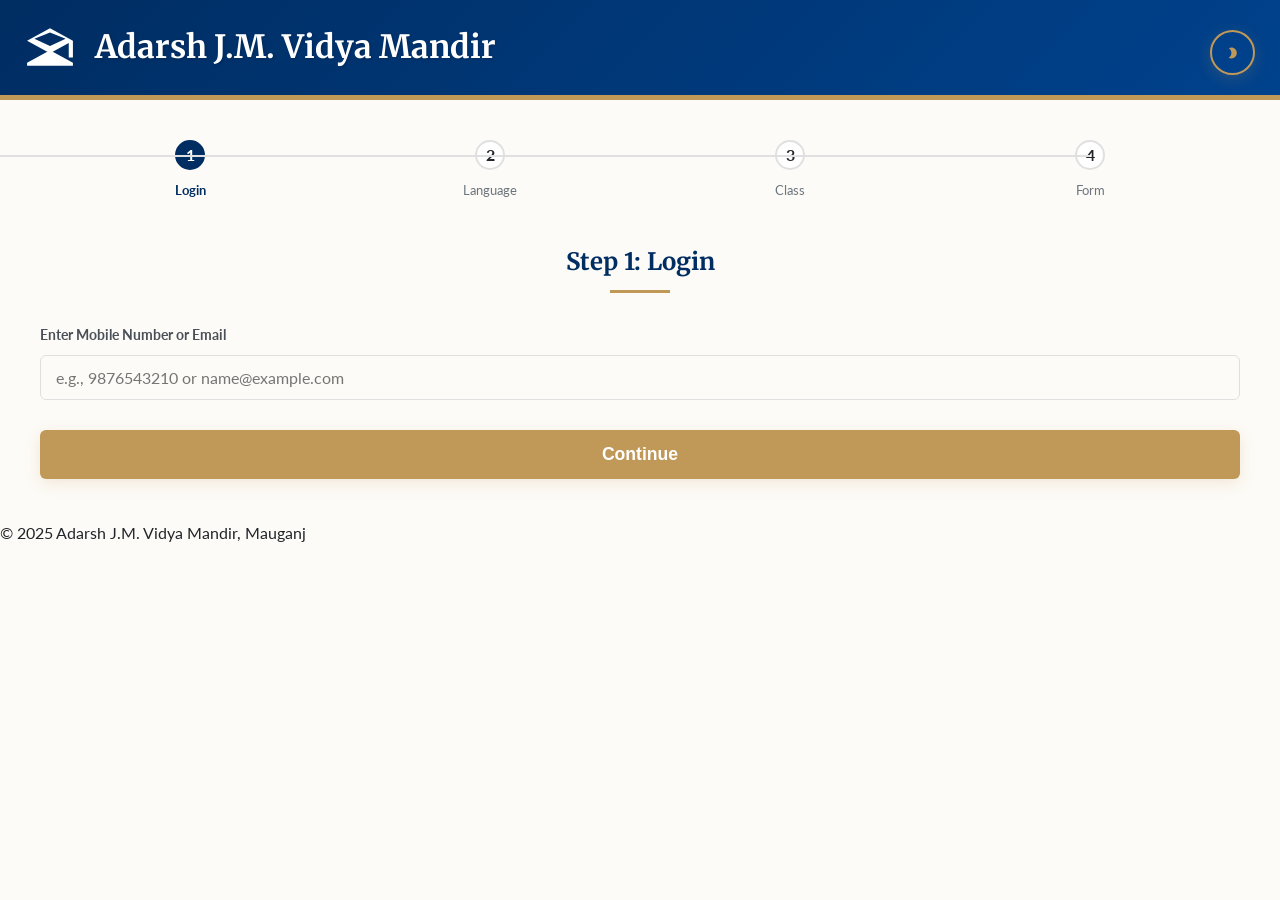
==== index.html @ 3e7e717d "My frontend files" ====
<!DOCTYPE html>
<html lang="en">
<head>
    <meta charset="UTF-8">
    <meta name="viewport" content="width=device-width, initial-scale=1.0">
    <title>Admission Form - Adarsh J.M. Vidya Mandir</title>
    <link rel="stylesheet" href="style.css">
</head>
<body>

    <header>
        <div class="header-title">
            <svg id="school-logo" viewBox="0 0 24 24" fill="currentColor"><path d="M12 3L1 9l11 6 9-4.91V17h2V9L12 3zm0 8.47L4.5 8 12 5l7.5 3L12 11.47zM12 13.5l-11 6V21h22v-1.5l-11-6z"></path></svg>
            <h1 data-translate-key="schoolName">Adarsh J.M. Vidya Mandir</h1>
        </div>
        <button id="theme-toggle" title="Toggle Theme">
            <svg class="icon-moon" xmlns="http://www.w3.org/2000/svg" viewBox="0 0 24 24"><path d="M10 2c-1.82 0-3.53.5-5 1.35C7.99 5.08 10 8.3 10 12s-2.01 6.92-5 8.65C6.47 21.5 8.18 22 10 22c5.52 0 10-4.48 10-10S15.52 2 10 2z"/></svg>
            <svg class="icon-sun" xmlns="http://www.w3.org/2000/svg" viewBox="0 0 24 24"><path d="M12 7c-2.76 0-5 2.24-5 5s2.24 5 5 5 5-2.24 5-5-2.24-5-5-5zm0-5C6.48 2 2 6.48 2 12s4.48 10 10 10 10-4.48 10-10S17.52 2 12 2zm0 18c-4.41 0-8-3.59-8-8s3.59-8 8-8 8 3.59 8 8-3.59 8-8 8z"/></svg>
        </button>
    </header>

    <div class="form-container">
        <div id="progress-bar">
            <div id="progress-line"></div>
            <div class="step-item" data-step="1"><div class="step-circle">1</div><div class="step-label" data-translate-key="progressLogin">Login</div></div>
            <div class="step-item" data-step="2"><div class="step-circle">2</div><div class="step-label" data-translate-key="progressLang">Language</div></div>
            <div class="step-item" data-step="3"><div class="step-circle">3</div><div class="step-label" data-translate-key="progressClass">Class</div></div>
            <div class="step-item" data-step="4"><div class="step-circle">4</div><div class="step-label" data-translate-key="progressForm">Form</div></div>
        </div>

        <div id="login-step" class="step">
            <h2 data-translate-key="loginStepTitle">Step 1: Login</h2>
            <div class="form-group">
                <label for="login-input" data-translate-key="loginStepLabel">Enter Mobile Number or Email</label>
                <input type="text" id="login-input" data-translate-key="loginPlaceholder" placeholder="e.g., 9876543210 or name@example.com">
                <div class="error-message" id="login-error"></div>
            </div>
            <button id="login-btn" data-translate-key="continueBtn">Continue</button>
        </div>

        <div id="language-step" class="step hidden">
            <h2 data-translate-key="langStepTitle">Step 2: Choose Language</h2>
            <div class="lang-btn-group button-group">
                <button id="lang-en-btn">English</button>
                <button id="lang-hi-btn">हिन्दी</button>
            </div>
            <div class="button-group">
                 <button type="button" class="back-btn" data-step="1" data-translate-key="backBtn">Back</button>
            </div>
        </div>

        <div id="class-step" class="step hidden">
            <h2 data-translate-key="classStepTitle">Step 3: Select Class</h2>
            <div class="form-group">
                <label for="class-select" data-translate-key="classStepLabel">Choose Admission Class</label>
                <select id="class-select">
                    <option value="" data-translate-key="selectClassOption">-- Select a Class --</option>
                    <option value="kg1">KG-1</option> <option value="kg2">KG-2</option>
                    <option value="1">Class 1</option> <option value="2">Class 2</option> <option value="3">Class 3</option>
                    <option value="4">Class 4</option> <option value="5">Class 5</option> <option value="6">Class 6</option>
                    <option value="7">Class 7</option> <option value="8">Class 8</option>
                </select>
                 <div class="error-message" id="class-error"></div>
            </div>
            <div class="button-group">
                <button type="button" class="back-btn" data-step="2" data-translate-key="backBtn">Back</button>
                <button id="class-btn" data-translate-key="nextBtn">Next</button>
            </div>
        </div>

        <div id="form-step" class="step hidden">
            <form id="admissionForm">
                <h2 data-translate-key="formStepTitle">Step 4: Admission Form</h2>
                <h4 id="selected-class-display"></h4>
                
                <fieldset><legend data-translate-key="studentDetailsLegend">Student Details</legend>
                    <div class="name-photo-container">
                        <div class="name-fields">
                            <div class="form-group"><label for="firstName" data-translate-key="firstNameLabel">First Name</label><input type="text" id="firstName"></div>
                            <div class="form-group"><label for="lastName" data-translate-key="lastNameLabel">Last Name</label><input type="text" id="lastName"></div>
                        </div>
                        <div class="photo-field hidden" id="photo-upload-field">
                             <div id="photo-preview" class="photo-preview" data-translate-key="photoPreviewText">Photo</div>
                            <label for="studentPhoto" data-translate-key="studentPhotoLabel">Passport Size Photo</label>
                            <input type="file" id="studentPhoto" accept="image/*" style="padding: 5px;">
                        </div>
                    </div>
                    <div class="form-group">
                        <label for="dob" data-translate-key="dobLabel">Date of Birth</label>
                        <input type="date" id="dob" style="padding: 11px;">
                    </div>
                    <div class="form-group"><label for="studentAadhar" data-translate-key="studentAadharLabel">Student's Aadhar Number</label><input type="text" id="studentAadhar" pattern="\d{12}"></div>
                </fieldset>
                <fieldset><legend data-translate-key="parentDetailsLegend">Parent Details</legend>
                     <div class="form-group"><label for="fatherName" data-translate-key="fatherNameLabel">Father's Name</label><input type="text" id="fatherName"></div>
                    <div class="form-group"><label for="fatherAadhar" data-translate-key="fatherAadharLabel">Father's Aadhar Number</label><input type="text" id="fatherAadhar" pattern="\d{12}"></div>
                    <div class="form-group"><label for="motherName" data-translate-key="motherNameLabel">Mother's Name</label><input type="text" id="motherName"></div>
                    <div class="form-group"><label for="motherAadhar" data-translate-key="motherAadharLabel">Mother's Aadhar Number</label><input type="text" id="motherAadhar" pattern="\d{12}"></div>
                </fieldset>
                <div id="primary-fields" class="hidden">
                    <fieldset><legend data-translate-key="additionalInfoLegend">Additional Information</legend>
                        <div class="form-group"><label for="fatherPan" data-translate-key="fatherPanLabel">Father's PAN Card Number</label><input type="text" id="fatherPan" pattern="[A-Z]{5}[0-9]{4}[A-Z]{1}"></div>
                         <div class="form-group"><label for="district" data-translate-key="districtLabel">District</label><input type="text" id="district"></div>
                        <div class="form-group"><label for="pincode" data-translate-key="pincodeLabel">Pin Code</label><input type="text" id="pincode" pattern="\d{6}"></div>
                    </fieldset>
                </div>
                 <fieldset><legend data-translate-key="contactDetailsLegend">Contact Details</legend>
                    <div class="form-group"><label for="address" data-translate-key="addressLabel">Full Address</label><textarea id="address" rows="3"></textarea></div>
                </fieldset>
                <div class="button-group">
                    <button type="button" class="back-btn" data-step="3" data-translate-key="backBtn">Back</button>
                    <button type="submit" data-translate-key="submitBtn">Submit Application</button>
                </div>
            </form>
        </div>
        
        <div id="success-step" class="step hidden">
            <div id="success-message">
                <svg xmlns="http://www.w3.org/2000/svg" viewBox="0 0 24 24" fill="currentColor"><path d="M12 2C6.48 2 2 6.48 2 12s4.48 10 10 10 10-4.48 10-10S17.52 2 12 2zm-2 15l-5-5 1.41-1.41L10 14.17l7.59-7.59L19 8l-9 9z"/></svg>
                <h2 data-translate-key="successTitle">Thank You!</h2>
                <p data-translate-key="successText">Your admission form has been submitted successfully. We will contact you shortly.</p>
                <button id="start-again-btn" data-translate-key="startAgainBtn">Start New Application</button>
            </div>
        </div>
    </div>

    <footer><p>&copy; 2025 Adarsh J.M. Vidya Mandir, Mauganj</p></footer>

    <script src="script.js"></script>
</body>
</html>
---- style.css ----
/* --- Font Imports --- */
@import url('https://fonts.googleapis.com/css2?family=Merriweather:wght@700&family=Lato:wght@400;700&display=swap');

/* --- Global Variables (Light Theme) --- */
:root {
    --primary-color: #002D62; /* Prussian Blue */
    --secondary-color: #C09858; /* Antique Gold */
    --bg-color: #FDFBF7; /* Alabaster White */
    --container-bg: #ffffff;
    --text-color: #212529; /* Softer Black */
    --border-color: #e0e0e0;
    --danger-color: #c81e1e;
    --header-text-color: #ffffff;
    --label-color: #495057;
}

/* --- Dark Theme Variables --- */
body.dark-mode {
    --primary-color: #61a5c2; /* Lighter Blue for Dark Mode */
    --secondary-color: #C09858; /* Gold remains vibrant */
    --bg-color: #0A192F; /* Dark Navy */
    --container-bg: #172A45; /* Lighter Navy */
    --text-color: #CCD6F6;
    --border-color: #2c4a6e;
    --header-text-color: #ffffff;
    --label-color: #8892b0;
}

* { margin: 0; padding: 0; box-sizing: border-box; }

body {
    font-family: 'Lato', sans-serif;
    background-color: var(--bg-color);
    color: var(--text-color);
    line-height: 1.7;
    transition: background-color 0.3s, color 0.3s;
}

/* --- Main Layout --- */
.container {
    max-width: 850px;
    margin: 40px auto;
    background-color: var(--container-bg);
    border-radius: 12px;
    box-shadow: 0 10px 40px rgba(0, 0, 0, 0.07);
    overflow: hidden;
    border: 1px solid var(--border-color);
    transition: background-color 0.3s, border-color 0.3s;
}

header {
    background: linear-gradient(135deg, #002D62, #00428d);
    color: var(--header-text-color);
    padding: 20px 25px;
    display: flex;
    align-items: center;
    justify-content: space-between;
    border-bottom: 5px solid var(--secondary-color);
}

.header-title { display: flex; align-items: center; gap: 20px; }
#school-logo { width: 50px; height: 50px; }
header h1 {
    font-family: 'Merriweather', serif;
    font-size: 2rem;
    text-shadow: 1px 1px 3px rgba(0,0,0,0.2);
}

.form-container { padding: 40px; }

.hidden { display: none; }
.step { animation: fadeIn 0.6s ease-in-out; }
@keyframes fadeIn { from { opacity: 0; transform: translateY(10px); } to { opacity: 1; transform: translateY(0); } }

/* --- Theme Toggle Button --- */
#theme-toggle {
    background: none; border: 2px solid var(--secondary-color);
    width: 45px; height: 45px; border-radius: 50%;
    cursor: pointer; display: flex; align-items: center; justify-content: center;
    transition: background-color 0.3s, transform 0.3s;
}
#theme-toggle:hover { background-color: rgba(255, 255, 255, 0.1); transform: scale(1.1) rotate(15deg); }
#theme-toggle svg { width: 24px; height: 24px; fill: var(--secondary-color); }
.icon-sun { display: none; }
body.dark-mode .icon-sun { display: block; }
body.dark-mode .icon-moon { display: none; }

/* --- Progress Bar --- */
#progress-bar { display: flex; justify-content: space-between; margin-bottom: 40px; position: relative; }
#progress-bar .step-item { text-align: center; width: 25%; position: relative; }
#progress-bar .step-circle {
    width: 30px; height: 30px; background: var(--container-bg); border: 2px solid var(--border-color);
    border-radius: 50%; margin: 0 auto 10px; font-weight: 700;
    display: flex; align-items: center; justify-content: center;
    transition: all 0.4s; z-index: 1;
}
#progress-bar .step-label { font-size: 0.8rem; color: #6c757d; transition: color 0.4s; }
#progress-bar .step-item::before {
    content: ''; position: absolute; top: 15px; left: -50%; width: 100%; height: 2px;
    background: var(--border-color);
}
#progress-bar .step-item:first-child::before { display: none; }
#progress-line {
    position: absolute; top: 15px; left: 0; height: 2px;
    background: var(--primary-color); width: 0;
    transition: width 0.4s ease-in-out;
}
#progress-bar .step-item.active .step-circle {
    background: var(--primary-color); border-color: var(--primary-color);
    color: var(--header-text-color);
}
#progress-bar .step-item.active .step-label { color: var(--primary-color); font-weight: 700; }

/* --- Form Elements --- */
h2 {
    font-family: 'Merriweather', serif; text-align: center; margin-bottom: 30px;
    color: var(--primary-color); position: relative; padding-bottom: 10px;
}
h2::after {
    content: ''; position: absolute; bottom: 0; left: 50%; transform: translateX(-50%);
    width: 60px; height: 3px; background-color: var(--secondary-color);
}

#selected-class-display {
    text-align: left; color: var(--primary-color); font-size: 1.1rem; font-weight: 700;
    margin-bottom: 20px; border-left: 4px solid var(--secondary-color); padding-left: 15px;
}

fieldset {
    border: 2px solid var(--primary-color);
    border-radius: 8px;
    padding: 25px;
    margin-bottom: 25px;
}
legend {
    font-family: 'Merriweather', serif; font-weight: 700; color: var(--primary-color);
    padding: 0 15px; font-size: 1.2rem;
}

.form-group { margin-bottom: 20px; position: relative; }
label { display: block; margin-bottom: 8px; font-weight: 700; font-size: 0.9rem; color: var(--label-color); }
input, select, textarea {
    width: 100%; padding: 12px 15px; border: 1px solid var(--border-color); border-radius: 6px;
    font-size: 1rem; font-family: 'Lato', sans-serif; transition: border-color 0.3s, box-shadow 0.3s;
    background-color: var(--bg-color); color: var(--text-color);
}
input:focus, select:focus, textarea:focus {
    outline: none; border-color: var(--primary-color); box-shadow: 0 0 8px rgba(0, 45, 98, 0.1);
}
.error-message { color: var(--danger-color); font-size: 0.8rem; margin-top: 5px; display: none; }

/* --- Buttons --- */
.button-group { display: flex; gap: 15px; justify-content: space-between; }
button {
    width: 100%; padding: 14px; background-color: var(--secondary-color); color: var(--header-text-color);
    border: none; border-radius: 6px; font-size: 1.1rem; font-weight: 700;
    cursor: pointer; transition: all 0.3s; margin-top: 10px;
    box-shadow: 0 4px 15px rgba(192, 152, 88, 0.2);
}
button:hover { background-color: #a9844c; transform: translateY(-2px); box-shadow: 0 6px 20px rgba(192, 152, 88, 0.3); }
button.back-btn { background-color: #6c757d; box-shadow: 0 4px 15px rgba(108, 117, 125, 0.2); }
button.back-btn:hover { background-color: #5a6268; }

/* --- Photo Upload --- */
.name-photo-container { display: flex; align-items: flex-start; gap: 25px; }
.name-fields { flex-grow: 1; }
.photo-field { flex-shrink: 0; width: 160px; text-align: center; }
.photo-preview {
    width: 140px; height: 140px; border: 2px dashed var(--border-color); border-radius: 50%;
    margin: 0 auto 10px; background-color: var(--bg-color); display: flex; align-items: center; justify-content: center;
    font-size: 14px; color: #888; background-size: cover; background-position: center;
    transition: border-color 0.3s;
}
.photo-field:hover .photo-preview { border-color: var(--secondary-color); }

/* --- Success Screen --- */
#success-message { text-align: center; }
#success-message svg { width: 80px; height: 80px; margin-bottom: 20px; color: var(--primary-color); }

/* --- Responsive Design --- */
@media (max-width: 600px) {
    .container { margin: 20px; padding: 20px; }
    .name-photo-container { flex-direction: column; }
    .photo-field { width: 100%; margin-top: 15px; }
    header { flex-direction: column; gap: 15px; }
    header h1 { font-size: 1.5rem; }
    .button-group { flex-direction: column; }
}
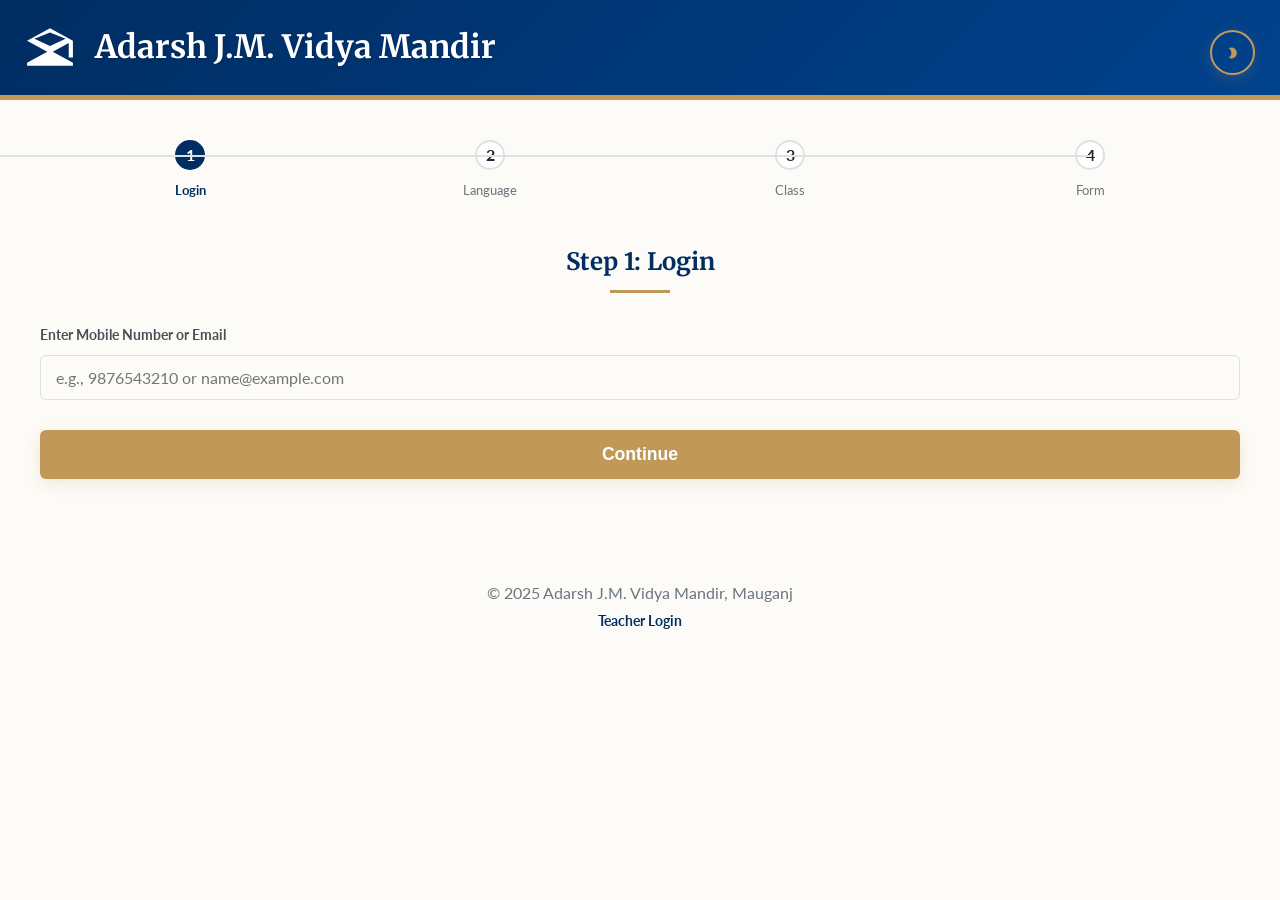
==== commit 4c71405f: "Add files via upload" ====
--- a/index.html
+++ b/index.html
@@ -1,131 +1,140 @@
-<!DOCTYPE html>
-<html lang="en">
-<head>
-    <meta charset="UTF-8">
-    <meta name="viewport" content="width=device-width, initial-scale=1.0">
-    <title>Admission Form - Adarsh J.M. Vidya Mandir</title>
-    <link rel="stylesheet" href="style.css">
-</head>
-<body>
-
-    <header>
-        <div class="header-title">
-            <svg id="school-logo" viewBox="0 0 24 24" fill="currentColor"><path d="M12 3L1 9l11 6 9-4.91V17h2V9L12 3zm0 8.47L4.5 8 12 5l7.5 3L12 11.47zM12 13.5l-11 6V21h22v-1.5l-11-6z"></path></svg>
-            <h1 data-translate-key="schoolName">Adarsh J.M. Vidya Mandir</h1>
-        </div>
-        <button id="theme-toggle" title="Toggle Theme">
-            <svg class="icon-moon" xmlns="http://www.w3.org/2000/svg" viewBox="0 0 24 24"><path d="M10 2c-1.82 0-3.53.5-5 1.35C7.99 5.08 10 8.3 10 12s-2.01 6.92-5 8.65C6.47 21.5 8.18 22 10 22c5.52 0 10-4.48 10-10S15.52 2 10 2z"/></svg>
-            <svg class="icon-sun" xmlns="http://www.w3.org/2000/svg" viewBox="0 0 24 24"><path d="M12 7c-2.76 0-5 2.24-5 5s2.24 5 5 5 5-2.24 5-5-2.24-5-5-5zm0-5C6.48 2 2 6.48 2 12s4.48 10 10 10 10-4.48 10-10S17.52 2 12 2zm0 18c-4.41 0-8-3.59-8-8s3.59-8 8-8 8 3.59 8 8-3.59 8-8 8z"/></svg>
-        </button>
-    </header>
-
-    <div class="form-container">
-        <div id="progress-bar">
-            <div id="progress-line"></div>
-            <div class="step-item" data-step="1"><div class="step-circle">1</div><div class="step-label" data-translate-key="progressLogin">Login</div></div>
-            <div class="step-item" data-step="2"><div class="step-circle">2</div><div class="step-label" data-translate-key="progressLang">Language</div></div>
-            <div class="step-item" data-step="3"><div class="step-circle">3</div><div class="step-label" data-translate-key="progressClass">Class</div></div>
-            <div class="step-item" data-step="4"><div class="step-circle">4</div><div class="step-label" data-translate-key="progressForm">Form</div></div>
-        </div>
-
-        <div id="login-step" class="step">
-            <h2 data-translate-key="loginStepTitle">Step 1: Login</h2>
-            <div class="form-group">
-                <label for="login-input" data-translate-key="loginStepLabel">Enter Mobile Number or Email</label>
-                <input type="text" id="login-input" data-translate-key="loginPlaceholder" placeholder="e.g., 9876543210 or name@example.com">
-                <div class="error-message" id="login-error"></div>
-            </div>
-            <button id="login-btn" data-translate-key="continueBtn">Continue</button>
-        </div>
-
-        <div id="language-step" class="step hidden">
-            <h2 data-translate-key="langStepTitle">Step 2: Choose Language</h2>
-            <div class="lang-btn-group button-group">
-                <button id="lang-en-btn">English</button>
-                <button id="lang-hi-btn">हिन्दी</button>
-            </div>
-            <div class="button-group">
-                 <button type="button" class="back-btn" data-step="1" data-translate-key="backBtn">Back</button>
-            </div>
-        </div>
-
-        <div id="class-step" class="step hidden">
-            <h2 data-translate-key="classStepTitle">Step 3: Select Class</h2>
-            <div class="form-group">
-                <label for="class-select" data-translate-key="classStepLabel">Choose Admission Class</label>
-                <select id="class-select">
-                    <option value="" data-translate-key="selectClassOption">-- Select a Class --</option>
-                    <option value="kg1">KG-1</option> <option value="kg2">KG-2</option>
-                    <option value="1">Class 1</option> <option value="2">Class 2</option> <option value="3">Class 3</option>
-                    <option value="4">Class 4</option> <option value="5">Class 5</option> <option value="6">Class 6</option>
-                    <option value="7">Class 7</option> <option value="8">Class 8</option>
-                </select>
-                 <div class="error-message" id="class-error"></div>
-            </div>
-            <div class="button-group">
-                <button type="button" class="back-btn" data-step="2" data-translate-key="backBtn">Back</button>
-                <button id="class-btn" data-translate-key="nextBtn">Next</button>
-            </div>
-        </div>
-
-        <div id="form-step" class="step hidden">
-            <form id="admissionForm">
-                <h2 data-translate-key="formStepTitle">Step 4: Admission Form</h2>
-                <h4 id="selected-class-display"></h4>
-                
-                <fieldset><legend data-translate-key="studentDetailsLegend">Student Details</legend>
-                    <div class="name-photo-container">
-                        <div class="name-fields">
-                            <div class="form-group"><label for="firstName" data-translate-key="firstNameLabel">First Name</label><input type="text" id="firstName"></div>
-                            <div class="form-group"><label for="lastName" data-translate-key="lastNameLabel">Last Name</label><input type="text" id="lastName"></div>
-                        </div>
-                        <div class="photo-field hidden" id="photo-upload-field">
-                             <div id="photo-preview" class="photo-preview" data-translate-key="photoPreviewText">Photo</div>
-                            <label for="studentPhoto" data-translate-key="studentPhotoLabel">Passport Size Photo</label>
-                            <input type="file" id="studentPhoto" accept="image/*" style="padding: 5px;">
-                        </div>
-                    </div>
-                    <div class="form-group">
-                        <label for="dob" data-translate-key="dobLabel">Date of Birth</label>
-                        <input type="date" id="dob" style="padding: 11px;">
-                    </div>
-                    <div class="form-group"><label for="studentAadhar" data-translate-key="studentAadharLabel">Student's Aadhar Number</label><input type="text" id="studentAadhar" pattern="\d{12}"></div>
-                </fieldset>
-                <fieldset><legend data-translate-key="parentDetailsLegend">Parent Details</legend>
-                     <div class="form-group"><label for="fatherName" data-translate-key="fatherNameLabel">Father's Name</label><input type="text" id="fatherName"></div>
-                    <div class="form-group"><label for="fatherAadhar" data-translate-key="fatherAadharLabel">Father's Aadhar Number</label><input type="text" id="fatherAadhar" pattern="\d{12}"></div>
-                    <div class="form-group"><label for="motherName" data-translate-key="motherNameLabel">Mother's Name</label><input type="text" id="motherName"></div>
-                    <div class="form-group"><label for="motherAadhar" data-translate-key="motherAadharLabel">Mother's Aadhar Number</label><input type="text" id="motherAadhar" pattern="\d{12}"></div>
-                </fieldset>
-                <div id="primary-fields" class="hidden">
-                    <fieldset><legend data-translate-key="additionalInfoLegend">Additional Information</legend>
-                        <div class="form-group"><label for="fatherPan" data-translate-key="fatherPanLabel">Father's PAN Card Number</label><input type="text" id="fatherPan" pattern="[A-Z]{5}[0-9]{4}[A-Z]{1}"></div>
-                         <div class="form-group"><label for="district" data-translate-key="districtLabel">District</label><input type="text" id="district"></div>
-                        <div class="form-group"><label for="pincode" data-translate-key="pincodeLabel">Pin Code</label><input type="text" id="pincode" pattern="\d{6}"></div>
-                    </fieldset>
-                </div>
-                 <fieldset><legend data-translate-key="contactDetailsLegend">Contact Details</legend>
-                    <div class="form-group"><label for="address" data-translate-key="addressLabel">Full Address</label><textarea id="address" rows="3"></textarea></div>
-                </fieldset>
-                <div class="button-group">
-                    <button type="button" class="back-btn" data-step="3" data-translate-key="backBtn">Back</button>
-                    <button type="submit" data-translate-key="submitBtn">Submit Application</button>
-                </div>
-            </form>
-        </div>
-        
-        <div id="success-step" class="step hidden">
-            <div id="success-message">
-                <svg xmlns="http://www.w3.org/2000/svg" viewBox="0 0 24 24" fill="currentColor"><path d="M12 2C6.48 2 2 6.48 2 12s4.48 10 10 10 10-4.48 10-10S17.52 2 12 2zm-2 15l-5-5 1.41-1.41L10 14.17l7.59-7.59L19 8l-9 9z"/></svg>
-                <h2 data-translate-key="successTitle">Thank You!</h2>
-                <p data-translate-key="successText">Your admission form has been submitted successfully. We will contact you shortly.</p>
-                <button id="start-again-btn" data-translate-key="startAgainBtn">Start New Application</button>
-            </div>
-        </div>
-    </div>
-
-    <footer><p>&copy; 2025 Adarsh J.M. Vidya Mandir, Mauganj</p></footer>
-
-    <script src="script.js"></script>
-</body>
+<!DOCTYPE html>
+<html lang="en">
+<head>
+    <meta charset="UTF-8">
+    <meta name="viewport" content="width=device-width, initial-scale=1.0">
+    <title>Admission Form - Adarsh J.M. Vidya Mandir School Dubgawan Mauganj</title>
+    <meta name="description" content="Online Admission Form for Adarsh J.M. Vidya Mandir School, Dubgawan, Mauganj. Apply online for KG-1 to Class 8.">
+    <link rel="stylesheet" href="style.css">
+    <meta name="google-site-verification" content="LkA28irfg_PjWix5waks0YW6OzBGuHk0GLg851EsPlE" />
+</head>
+<body>
+
+    <header>
+        <div class="header-title">
+            <svg id="school-logo" viewBox="0 0 24 24" fill="currentColor"><path d="M12 3L1 9l11 6 9-4.91V17h2V9L12 3zm0 8.47L4.5 8 12 5l7.5 3L12 11.47zM12 13.5l-11 6V21h22v-1.5l-11-6z"></path></svg>
+            <h1 data-translate-key="schoolName">Adarsh J.M. Vidya Mandir</h1>
+        </div>
+        <button id="theme-toggle" title="Toggle Theme">
+            <svg class="icon-moon" xmlns="http://www.w3.org/2000/svg" viewBox="0 0 24 24"><path d="M10 2c-1.82 0-3.53.5-5 1.35C7.99 5.08 10 8.3 10 12s-2.01 6.92-5 8.65C6.47 21.5 8.18 22 10 22c5.52 0 10-4.48 10-10S15.52 2 10 2z"/></svg>
+            <svg class="icon-sun" xmlns="http://www.w3.org/2000/svg" viewBox="0 0 24 24"><path d="M12 7c-2.76 0-5 2.24-5 5s2.24 5 5 5 5-2.24 5-5-2.24-5-5-5zm0-5C6.48 2 2 6.48 2 12s4.48 10 10 10 10-4.48 10-10S17.52 2 12 2zm0 18c-4.41 0-8-3.59-8-8s3.59-8 8-8 8 3.59 8 8-3.59 8-8 8z"/></svg>
+        </button>
+    </header>
+
+    <div class="form-container">
+        <div id="progress-bar">
+            <div id="progress-line"></div>
+            <div class="step-item" data-step="1"><div class="step-circle">1</div><div class="step-label" data-translate-key="progressLogin">Login</div></div>
+            <div class="step-item" data-step="2"><div class="step-circle">2</div><div class="step-label" data-translate-key="progressLang">Language</div></div>
+            <div class="step-item" data-step="3"><div class="step-circle">3</div><div class="step-label" data-translate-key="progressClass">Class</div></div>
+            <div class="step-item" data-step="4"><div class="step-circle">4</div><div class="step-label" data-translate-key="progressForm">Form</div></div>
+        </div>
+
+        <div id="login-step" class="step">
+            <h2 data-translate-key="loginStepTitle">Step 1: Login</h2>
+            <div class="form-group">
+                <label for="login-input" data-translate-key="loginStepLabel">Enter Mobile Number or Email</label>
+                <input type="text" id="login-input" data-translate-key="loginPlaceholder" placeholder="e.g., 9876543210 or name@example.com">
+                <div class="error-message" id="login-error"></div>
+            </div>
+            <button id="login-btn" data-translate-key="continueBtn">Continue</button>
+        </div>
+
+        <div id="language-step" class="step hidden">
+            <h2 data-translate-key="langStepTitle">Step 2: Choose Language</h2>
+            <div class="lang-btn-group button-group">
+                <button id="lang-en-btn">English</button>
+                <button id="lang-hi-btn">हिन्दी</button>
+            </div>
+            <div class="button-group nav-group">
+                 <button type="button" class="back-btn" data-step="1" data-translate-key="backBtn">Back</button>
+            </div>
+        </div>
+
+        <div id="class-step" class="step hidden">
+            <h2 data-translate-key="classStepTitle">Step 3: Select Class</h2>
+            
+            <div class="form-group">
+                <label for="class-select" data-translate-key="classStepLabel">Choose Admission Class</label>
+                <select id="class-select">
+                    <option value="" data-translate-key="selectClassOption">-- Select a Class --</option>
+                    <option value="kg1">KG-1</option> <option value="kg2">KG-2</option>
+                    <option value="1">Class 1</option> <option value="2">Class 2</option> <option value="3">Class 3</option>
+                    <option value="4">Class 4</option> <option value="5">Class 5</option> <option value="6">Class 6</option>
+                    <option value="7">Class 7</option> <option value="8">Class 8</option>
+                </select>
+                 <div class="error-message" id="class-error"></div>
+            </div>
+
+            <div class="button-group nav-group">
+                <button type="button" class="back-btn" data-step="2" data-translate-key="backBtn">Back</button>
+                <button id="class-btn" data-translate-key="nextBtn">Next</button>
+            </div>
+        </div>
+
+        <div id="form-step" class="step hidden">
+            <form id="admissionForm">
+                <h2 data-translate-key="formStepTitle">Step 4: Admission Form</h2>
+                <h4 id="selected-class-display"></h4>
+                
+                <fieldset><legend data-translate-key="studentDetailsLegend">Student Details</legend>
+                    <div class="name-photo-container">
+                        <div class="name-fields">
+                            <div class="form-group"><label for="firstName" data-translate-key="firstNameLabel">First Name</label><input type="text" id="firstName"></div>
+                            <div class="form-group"><label for="lastName" data-translate-key="lastNameLabel">Last Name</label><input type="text" id="lastName"></div>
+                        </div>
+                        <div class="photo-field hidden" id="photo-upload-field">
+                             <div id="photo-preview" class="photo-preview" data-translate-key="photoPreviewText">Photo</div>
+                            <label for="studentPhoto" data-translate-key="studentPhotoLabel">Passport Size Photo</label>
+                            <input type="file" id="studentPhoto" accept="image/*" style="padding: 5px;">
+                        </div>
+                    </div>
+                    <div class="form-group">
+                        <label for="dob" data-translate-key="dobLabel">Date of Birth</label>
+                        <input type="date" id="dob" style="padding: 11px;">
+                    </div>
+                    <div class="form-group"><label for="studentAadhar" data-translate-key="studentAadharLabel">Student's Aadhar Number</label><input type="text" id="studentAadhar" pattern="\d{12}"></div>
+                </fieldset>
+                <fieldset><legend data-translate-key="parentDetailsLegend">Parent Details</legend>
+                     <div class="form-group"><label for="fatherName" data-translate-key="fatherNameLabel">Father's Name</label><input type="text" id="fatherName"></div>
+                    <div class="form-group"><label for="fatherAadhar" data-translate-key="fatherAadharLabel">Father's Aadhar Number</label><input type="text" id="fatherAadhar" pattern="\d{12}"></div>
+                    <div class="form-group"><label for="motherName" data-translate-key="motherNameLabel">Mother's Name</label><input type="text" id="motherName"></div>
+                    <div class="form-group"><label for="motherAadhar" data-translate-key="motherAadharLabel">Mother's Aadhar Number</label><input type="text" id="motherAadhar" pattern="\d{12}"></div>
+                </fieldset>
+                <div id="primary-fields" class="hidden">
+                    <fieldset><legend data-translate-key="additionalInfoLegend">Additional Information</legend>
+                        <div class="form-group"><label for="fatherPan" data-translate-key="fatherPanLabel">Father's PAN Card Number</label><input type="text" id="fatherPan" pattern="[A-Z]{5}[0-9]{4}[A-Z]{1}"></div>
+                         <div class="form-group"><label for="district" data-translate-key="districtLabel">District</label><input type="text" id="district"></div>
+                        <div class="form-group"><label for="pincode" data-translate-key="pincodeLabel">Pin Code</label><input type="text" id="pincode" pattern="\d{6}"></div>
+                    </fieldset>
+                </div>
+                 <fieldset><legend data-translate-key="contactDetailsLegend">Contact Details</legend>
+                    <div class="form-group"><label for="address" data-translate-key="addressLabel">Full Address</label><textarea id="address" rows="3"></textarea></div>
+                </fieldset>
+                
+                <div class="button-group nav-group">
+                    <button type="button" class="back-btn" data-step="3" data-translate-key="backBtn">Back</button>
+                    <button type="submit" data-translate-key="submitBtn">Submit Application</button>
+                </div>
+            </form>
+        </div>
+        
+        <div id="success-step" class="step hidden">
+            <div id="success-message">
+                <svg xmlns="http://www.w3.org/2000/svg" viewBox="0 0 24 24" fill="currentColor"><path d="M12 2C6.48 2 2 6.48 2 12s4.48 10 10 10 10-4.48 10-10S17.52 2 12 2zm-2 15l-5-5 1.41-1.41L10 14.17l7.59-7.59L19 8l-9 9z"/></svg>
+                <h2 data-translate-key="successTitle">Thank You!</h2>
+                <p data-translate-key="successText">Your admission form has been submitted successfully. We will contact you shortly.</p>
+                <button id="start-again-btn" data-translate-key="startAgainBtn">Start New Application</button>
+            </div>
+        </div>
+    </div>
+
+    <footer>
+        <p>&copy; 2025 Adarsh J.M. Vidya Mandir, Mauganj</p>
+        
+        <p class="admin-link"><a href="admin.html">Teacher Login</a></p>
+        </footer>
+
+    <script src="script.js"></script>
+</body>
 </html>
--- a/style.css
+++ b/style.css
@@ -1,188 +1,266 @@
-/* --- Font Imports --- */
-@import url('https://fonts.googleapis.com/css2?family=Merriweather:wght@700&family=Lato:wght@400;700&display=swap');
-
-/* --- Global Variables (Light Theme) --- */
-:root {
-    --primary-color: #002D62; /* Prussian Blue */
-    --secondary-color: #C09858; /* Antique Gold */
-    --bg-color: #FDFBF7; /* Alabaster White */
-    --container-bg: #ffffff;
-    --text-color: #212529; /* Softer Black */
-    --border-color: #e0e0e0;
-    --danger-color: #c81e1e;
-    --header-text-color: #ffffff;
-    --label-color: #495057;
-}
-
-/* --- Dark Theme Variables --- */
-body.dark-mode {
-    --primary-color: #61a5c2; /* Lighter Blue for Dark Mode */
-    --secondary-color: #C09858; /* Gold remains vibrant */
-    --bg-color: #0A192F; /* Dark Navy */
-    --container-bg: #172A45; /* Lighter Navy */
-    --text-color: #CCD6F6;
-    --border-color: #2c4a6e;
-    --header-text-color: #ffffff;
-    --label-color: #8892b0;
-}
-
-* { margin: 0; padding: 0; box-sizing: border-box; }
-
-body {
-    font-family: 'Lato', sans-serif;
-    background-color: var(--bg-color);
-    color: var(--text-color);
-    line-height: 1.7;
-    transition: background-color 0.3s, color 0.3s;
-}
-
-/* --- Main Layout --- */
-.container {
-    max-width: 850px;
-    margin: 40px auto;
-    background-color: var(--container-bg);
-    border-radius: 12px;
-    box-shadow: 0 10px 40px rgba(0, 0, 0, 0.07);
-    overflow: hidden;
-    border: 1px solid var(--border-color);
-    transition: background-color 0.3s, border-color 0.3s;
-}
-
-header {
-    background: linear-gradient(135deg, #002D62, #00428d);
-    color: var(--header-text-color);
-    padding: 20px 25px;
-    display: flex;
-    align-items: center;
-    justify-content: space-between;
-    border-bottom: 5px solid var(--secondary-color);
-}
-
-.header-title { display: flex; align-items: center; gap: 20px; }
-#school-logo { width: 50px; height: 50px; }
-header h1 {
-    font-family: 'Merriweather', serif;
-    font-size: 2rem;
-    text-shadow: 1px 1px 3px rgba(0,0,0,0.2);
-}
-
-.form-container { padding: 40px; }
-
-.hidden { display: none; }
-.step { animation: fadeIn 0.6s ease-in-out; }
-@keyframes fadeIn { from { opacity: 0; transform: translateY(10px); } to { opacity: 1; transform: translateY(0); } }
-
-/* --- Theme Toggle Button --- */
-#theme-toggle {
-    background: none; border: 2px solid var(--secondary-color);
-    width: 45px; height: 45px; border-radius: 50%;
-    cursor: pointer; display: flex; align-items: center; justify-content: center;
-    transition: background-color 0.3s, transform 0.3s;
-}
-#theme-toggle:hover { background-color: rgba(255, 255, 255, 0.1); transform: scale(1.1) rotate(15deg); }
-#theme-toggle svg { width: 24px; height: 24px; fill: var(--secondary-color); }
-.icon-sun { display: none; }
-body.dark-mode .icon-sun { display: block; }
-body.dark-mode .icon-moon { display: none; }
-
-/* --- Progress Bar --- */
-#progress-bar { display: flex; justify-content: space-between; margin-bottom: 40px; position: relative; }
-#progress-bar .step-item { text-align: center; width: 25%; position: relative; }
-#progress-bar .step-circle {
-    width: 30px; height: 30px; background: var(--container-bg); border: 2px solid var(--border-color);
-    border-radius: 50%; margin: 0 auto 10px; font-weight: 700;
-    display: flex; align-items: center; justify-content: center;
-    transition: all 0.4s; z-index: 1;
-}
-#progress-bar .step-label { font-size: 0.8rem; color: #6c757d; transition: color 0.4s; }
-#progress-bar .step-item::before {
-    content: ''; position: absolute; top: 15px; left: -50%; width: 100%; height: 2px;
-    background: var(--border-color);
-}
-#progress-bar .step-item:first-child::before { display: none; }
-#progress-line {
-    position: absolute; top: 15px; left: 0; height: 2px;
-    background: var(--primary-color); width: 0;
-    transition: width 0.4s ease-in-out;
-}
-#progress-bar .step-item.active .step-circle {
-    background: var(--primary-color); border-color: var(--primary-color);
-    color: var(--header-text-color);
-}
-#progress-bar .step-item.active .step-label { color: var(--primary-color); font-weight: 700; }
-
-/* --- Form Elements --- */
-h2 {
-    font-family: 'Merriweather', serif; text-align: center; margin-bottom: 30px;
-    color: var(--primary-color); position: relative; padding-bottom: 10px;
-}
-h2::after {
-    content: ''; position: absolute; bottom: 0; left: 50%; transform: translateX(-50%);
-    width: 60px; height: 3px; background-color: var(--secondary-color);
-}
-
-#selected-class-display {
-    text-align: left; color: var(--primary-color); font-size: 1.1rem; font-weight: 700;
-    margin-bottom: 20px; border-left: 4px solid var(--secondary-color); padding-left: 15px;
-}
-
-fieldset {
-    border: 2px solid var(--primary-color);
-    border-radius: 8px;
-    padding: 25px;
-    margin-bottom: 25px;
-}
-legend {
-    font-family: 'Merriweather', serif; font-weight: 700; color: var(--primary-color);
-    padding: 0 15px; font-size: 1.2rem;
-}
-
-.form-group { margin-bottom: 20px; position: relative; }
-label { display: block; margin-bottom: 8px; font-weight: 700; font-size: 0.9rem; color: var(--label-color); }
-input, select, textarea {
-    width: 100%; padding: 12px 15px; border: 1px solid var(--border-color); border-radius: 6px;
-    font-size: 1rem; font-family: 'Lato', sans-serif; transition: border-color 0.3s, box-shadow 0.3s;
-    background-color: var(--bg-color); color: var(--text-color);
-}
-input:focus, select:focus, textarea:focus {
-    outline: none; border-color: var(--primary-color); box-shadow: 0 0 8px rgba(0, 45, 98, 0.1);
-}
-.error-message { color: var(--danger-color); font-size: 0.8rem; margin-top: 5px; display: none; }
-
-/* --- Buttons --- */
-.button-group { display: flex; gap: 15px; justify-content: space-between; }
-button {
-    width: 100%; padding: 14px; background-color: var(--secondary-color); color: var(--header-text-color);
-    border: none; border-radius: 6px; font-size: 1.1rem; font-weight: 700;
-    cursor: pointer; transition: all 0.3s; margin-top: 10px;
-    box-shadow: 0 4px 15px rgba(192, 152, 88, 0.2);
-}
-button:hover { background-color: #a9844c; transform: translateY(-2px); box-shadow: 0 6px 20px rgba(192, 152, 88, 0.3); }
-button.back-btn { background-color: #6c757d; box-shadow: 0 4px 15px rgba(108, 117, 125, 0.2); }
-button.back-btn:hover { background-color: #5a6268; }
-
-/* --- Photo Upload --- */
-.name-photo-container { display: flex; align-items: flex-start; gap: 25px; }
-.name-fields { flex-grow: 1; }
-.photo-field { flex-shrink: 0; width: 160px; text-align: center; }
-.photo-preview {
-    width: 140px; height: 140px; border: 2px dashed var(--border-color); border-radius: 50%;
-    margin: 0 auto 10px; background-color: var(--bg-color); display: flex; align-items: center; justify-content: center;
-    font-size: 14px; color: #888; background-size: cover; background-position: center;
-    transition: border-color 0.3s;
-}
-.photo-field:hover .photo-preview { border-color: var(--secondary-color); }
-
-/* --- Success Screen --- */
-#success-message { text-align: center; }
-#success-message svg { width: 80px; height: 80px; margin-bottom: 20px; color: var(--primary-color); }
-
-/* --- Responsive Design --- */
-@media (max-width: 600px) {
-    .container { margin: 20px; padding: 20px; }
-    .name-photo-container { flex-direction: column; }
-    .photo-field { width: 100%; margin-top: 15px; }
-    header { flex-direction: column; gap: 15px; }
-    header h1 { font-size: 1.5rem; }
-    .button-group { flex-direction: column; }
+/* --- Font Imports --- */
+@import url('https://fonts.googleapis.com/css2?family=Merriweather:wght@700&family=Lato:wght@400;700&display=swap');
+
+/* --- Global Variables (Light Theme) --- */
+:root {
+    --primary-color: #002D62; /* Prussian Blue */
+    --secondary-color: #C09858; /* Antique Gold */
+    --bg-color: #FDFBF7; /* Alabaster White */
+    --container-bg: #ffffff;
+    --text-color: #212529; /* Softer Black */
+    --border-color: #e0e0e0;
+    --danger-color: #c81e1e;
+    --header-text-color: #ffffff;
+    --label-color: #495057;
+}
+
+/* --- Dark Theme Variables --- */
+body.dark-mode {
+    --primary-color: #61a5c2;
+    --secondary-color: #C09858;
+    --bg-color: #0A192F;
+    --container-bg: #172A45;
+    --text-color: #CCD6F6;
+    --border-color: #2c4a6e;
+    --header-text-color: #ffffff;
+    --label-color: #8892b0;
+}
+
+* { margin: 0; padding: 0; box-sizing: border-box; }
+
+body {
+    font-family: 'Lato', sans-serif;
+    background-color: var(--bg-color);
+    color: var(--text-color);
+    line-height: 1.7;
+    transition: background-color 0.3s, color 0.3s;
+}
+
+/* --- Main Layout --- */
+.container {
+    max-width: 850px;
+    margin: 40px auto;
+    background-color: var(--container-bg);
+    border-radius: 12px;
+    box-shadow: 0 10px 40px rgba(0, 0, 0, 0.07);
+    overflow: hidden;
+    border: 1px solid var(--border-color);
+    transition: background-color 0.3s, border-color 0.3s;
+}
+
+header {
+    background: linear-gradient(135deg, #002D62, #00428d);
+    color: var(--header-text-color);
+    padding: 20px 25px;
+    display: flex;
+    align-items: center;
+    justify-content: space-between;
+    border-bottom: 5px solid var(--secondary-color);
+}
+
+.header-title { display: flex; align-items: center; gap: 20px; }
+#school-logo { width: 50px; height: 50px; fill: white; }
+header h1 {
+    font-family: 'Merriweather', serif;
+    font-size: 2rem;
+    text-shadow: 1px 1px 3px rgba(0,0,0,0.2);
+}
+
+.form-container { padding: 40px; }
+.hidden { display: none; }
+.step { animation: fadeIn 0.6s ease-in-out; }
+@keyframes fadeIn { from { opacity: 0; transform: translateY(10px); } to { opacity: 1; transform: translateY(0); } }
+
+/* --- Theme Toggle Button --- */
+#theme-toggle {
+    background: none; border: 2px solid var(--secondary-color);
+    width: 45px; height: 45px; border-radius: 50%;
+    cursor: pointer; display: flex; align-items: center; justify-content: center;
+    transition: background-color 0.3s, transform 0.3s;
+}
+#theme-toggle:hover { background-color: rgba(255, 255, 255, 0.1); transform: scale(1.1) rotate(15deg); }
+#theme-toggle svg { width: 24px; height: 24px; fill: var(--secondary-color); }
+.icon-sun { display: none; }
+body.dark-mode .icon-sun { display: block; }
+body.dark-mode .icon-moon { display: none; }
+
+/* --- Progress Bar --- */
+#progress-bar { display: flex; justify-content: space-between; margin-bottom: 40px; position: relative; }
+#progress-bar .step-item { text-align: center; width: 25%; position: relative; }
+#progress-bar .step-circle {
+    width: 30px; height: 30px; background: var(--container-bg); border: 2px solid var(--border-color);
+    border-radius: 50%; margin: 0 auto 10px; font-weight: 700;
+    display: flex; align-items: center; justify-content: center;
+    transition: all 0.4s; z-index: 1;
+}
+#progress-bar .step-label { font-size: 0.8rem; color: #6c757d; transition: color 0.4s; }
+#progress-bar .step-item::before {
+    content: ''; position: absolute; top: 15px; left: -50%; width: 100%; height: 2px;
+    background: var(--border-color);
+}
+#progress-bar .step-item:first-child::before { display: none; }
+#progress-line {
+    position: absolute; top: 15px; left: 0; height: 2px;
+    background: var(--primary-color); width: 0;
+    transition: width 0.4s ease-in-out;
+}
+#progress-bar .step-item.active .step-circle {
+    background: var(--primary-color); border-color: var(--primary-color);
+    color: var(--header-text-color);
+}
+#progress-bar .step-item.active .step-label { color: var(--primary-color); font-weight: 700; }
+
+/* --- Form Elements --- */
+h2 {
+    font-family: 'Merriweather', serif; text-align: center; margin-bottom: 30px;
+    color: var(--primary-color); position: relative; padding-bottom: 10px;
+}
+h2::after {
+    content: ''; position: absolute; bottom: 0; left: 50%; transform: translateX(-50%);
+    width: 60px; height: 3px; background-color: var(--secondary-color);
+}
+
+#selected-class-display {
+    text-align: left; color: var(--primary-color); font-size: 1.1rem; font-weight: 700;
+    margin-bottom: 20px; border-left: 4px solid var(--secondary-color); padding-left: 15px;
+}
+
+fieldset {
+    border: 2px solid var(--primary-color);
+    border-radius: 8px;
+    padding: 25px;
+    margin-bottom: 25px;
+}
+legend {
+    font-family: 'Merriweather', serif; font-weight: 700; color: var(--primary-color);
+    padding: 0 15px; font-size: 1.2rem;
+}
+
+.form-group { margin-bottom: 20px; position: relative; }
+label { display: block; margin-bottom: 8px; font-weight: 700; font-size: 0.9rem; color: var(--label-color); }
+input, select, textarea {
+    width: 100%; padding: 12px 15px; border: 1px solid var(--border-color); border-radius: 6px;
+    font-size: 1rem; font-family: 'Lato', sans-serif; transition: border-color 0.3s, box-shadow 0.3s;
+    background-color: var(--bg-color); color: var(--text-color);
+}
+input[type="date"] { padding: 11px; }
+
+input:focus, select:focus, textarea:focus {
+    outline: none; border-color: var(--primary-color); box-shadow: 0 0 8px rgba(0, 45, 98, 0.1);
+}
+.error-message { color: var(--danger-color); font-size: 0.8rem; margin-top: 5px; display: none; }
+
+/* --- Buttons --- */
+button {
+    width: 100%; padding: 14px; background-color: var(--secondary-color); color: var(--header-text-color);
+    border: none; border-radius: 6px; font-size: 1.1rem; font-weight: 700;
+    cursor: pointer; transition: all 0.3s; margin-top: 10px;
+    box-shadow: 0 4px 15px rgba(192, 152, 88, 0.2);
+}
+button:hover { background-color: #a9844c; transform: translateY(-2px); box-shadow: 0 6px 20px rgba(192, 152, 88, 0.3); }
+button.back-btn { background-color: #6c757d; box-shadow: 0 4px 15px rgba(108, 117, 125, 0.2); }
+button.back-btn:hover { background-color: #5a6268; }
+
+/* --- Button Group Styles (Modified) --- */
+.button-group { 
+    display: flex; 
+    gap: 15px; 
+    margin-top: 20px;
+}
+/* This makes buttons inside a group NOT full-width */
+.button-group button {
+    width: auto;
+    min-width: 150px;
+    padding: 14px 20px;
+}
+/* This new class splits the buttons to left and right */
+.nav-group {
+    justify-content: space-between;
+}
+/* This keeps the language buttons centered */
+.lang-btn-group {
+    justify-content: center;
+}
+
+
+/* --- Photo Upload --- */
+.name-photo-container { display: flex; align-items: flex-start; gap: 25px; }
+.name-fields { flex-grow: 1; }
+.photo-field { flex-shrink: 0; width: 160px; text-align: center; }
+.photo-preview {
+    width: 140px; height: 140px; border: 2px dashed var(--border-color); border-radius: 50%;
+    margin: 0 auto 10px; background-color: var(--bg-color); display: flex; align-items: center; justify-content: center;
+    font-size: 14px; color: #888; background-size: cover; background-position: center;
+    transition: border-color 0.3s;
+}
+.photo-field:hover .photo-preview { border-color: var(--secondary-color); }
+input[type="file"] { padding: 5px; }
+
+/* --- Success Screen --- */
+#success-message { text-align: center; }
+#success-message svg { width: 80px; height: 80px; margin-bottom: 20px; color: var(--primary-color); }
+
+/* --- ADMIN DASHBOARD STYLES (New) --- */
+.table-container { overflow-x: auto; }
+table { 
+    width: 100%; 
+    border-collapse: collapse; 
+    background: var(--container-bg); 
+    box-shadow: 0 4px 10px rgba(0,0,0,0.1); 
+    margin-top: 20px;
+}
+th, td { 
+    padding: 12px 15px; 
+    text-align: left; 
+    border-bottom: 1px solid var(--border-color); 
+}
+th { 
+    background-color: var(--primary-color); 
+    color: var(--header-text-color); 
+}
+tr:hover { background-color: var(--bg-color); }
+
+#login-screen {
+    position: fixed; top: 0; left: 0; width: 100%; height: 100%;
+    background: var(--primary-color); 
+    display: flex; justify-content: center; align-items: center; z-index: 1000;
+}
+.login-box { 
+    background: var(--container-bg); 
+    padding: 30px 40px; 
+    border-radius: 8px; 
+    text-align: center;
+    box-shadow: 0 10px 30px rgba(0,0,0,0.2);
+}
+/* --- END OF ADMIN STYLES --- */
+
+/* --- Footer --- */
+footer {
+    text-align: center;
+    margin-top: 40px;
+    padding: 20px;
+    color: #6c757d;
+}
+/* --- यह नया स्टाइल जोड़ा गया है --- */
+.admin-link a {
+    font-size: 0.9rem;
+    color: var(--primary-color);
+    text-decoration: none;
+    font-weight: 700;
+}
+.admin-link a:hover {
+    text-decoration: underline;
+}
+/* --- बदलाव समाप्त --- */
+
+
+/* --- Responsive Design --- */
+@media (max-width: 600px) {
+    .container { margin: 20px; padding: 20px; }
+    .name-photo-container { flex-direction: column; }
+    .photo-field { width: 100%; margin-top: 15px; }
+    header { flex-direction: column; gap: 15px; }
+    header h1 { font-size: 1.5rem; }
+    .button-group { flex-direction: column; }
+    .nav-group { flex-direction: column-reverse; }
 }
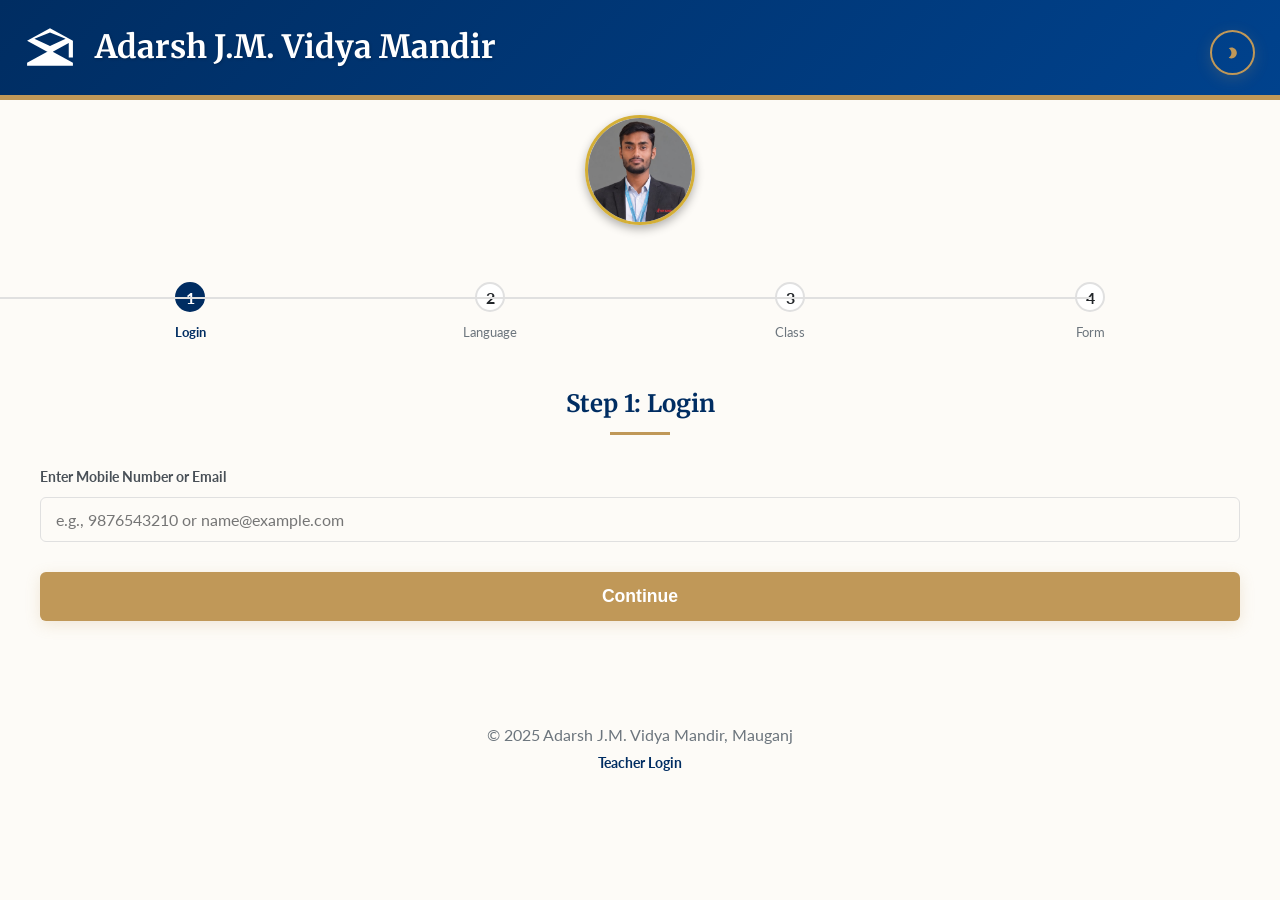
==== commit 481470f9: "Fix HTML encoding issues in index.html" ====
--- a/index.html
+++ b/index.html
@@ -20,7 +20,10 @@
             <svg class="icon-sun" xmlns="http://www.w3.org/2000/svg" viewBox="0 0 24 24"><path d="M12 7c-2.76 0-5 2.24-5 5s2.24 5 5 5 5-2.24 5-5-2.24-5-5-5zm0-5C6.48 2 2 6.48 2 12s4.48 10 10 10 10-4.48 10-10S17.52 2 12 2zm0 18c-4.41 0-8-3.59-8-8s3.59-8 8-8 8 3.59 8 8-3.59 8-8 8z"/></svg>
         </button>
     </header>
-
+<!-- Profile / Director Photo -->
+    <div style="text-align: center; margin: 15px 0 10px 0;">
+        <img src="profile.jpg" alt="Director Photo" style="width: 110px; height: 110px; border-radius: 50%; object-fit: cover; border: 3px solid #d4af37; box-shadow: 0 4px 10px rgba(0,0,0,0.3); display: inline-block;">
+    </div>
     <div class="form-container">
         <div id="progress-bar">
             <div id="progress-line"></div>
@@ -137,4 +140,4 @@
 
     <script src="script.js"></script>
 </body>
-</html>+</html>
